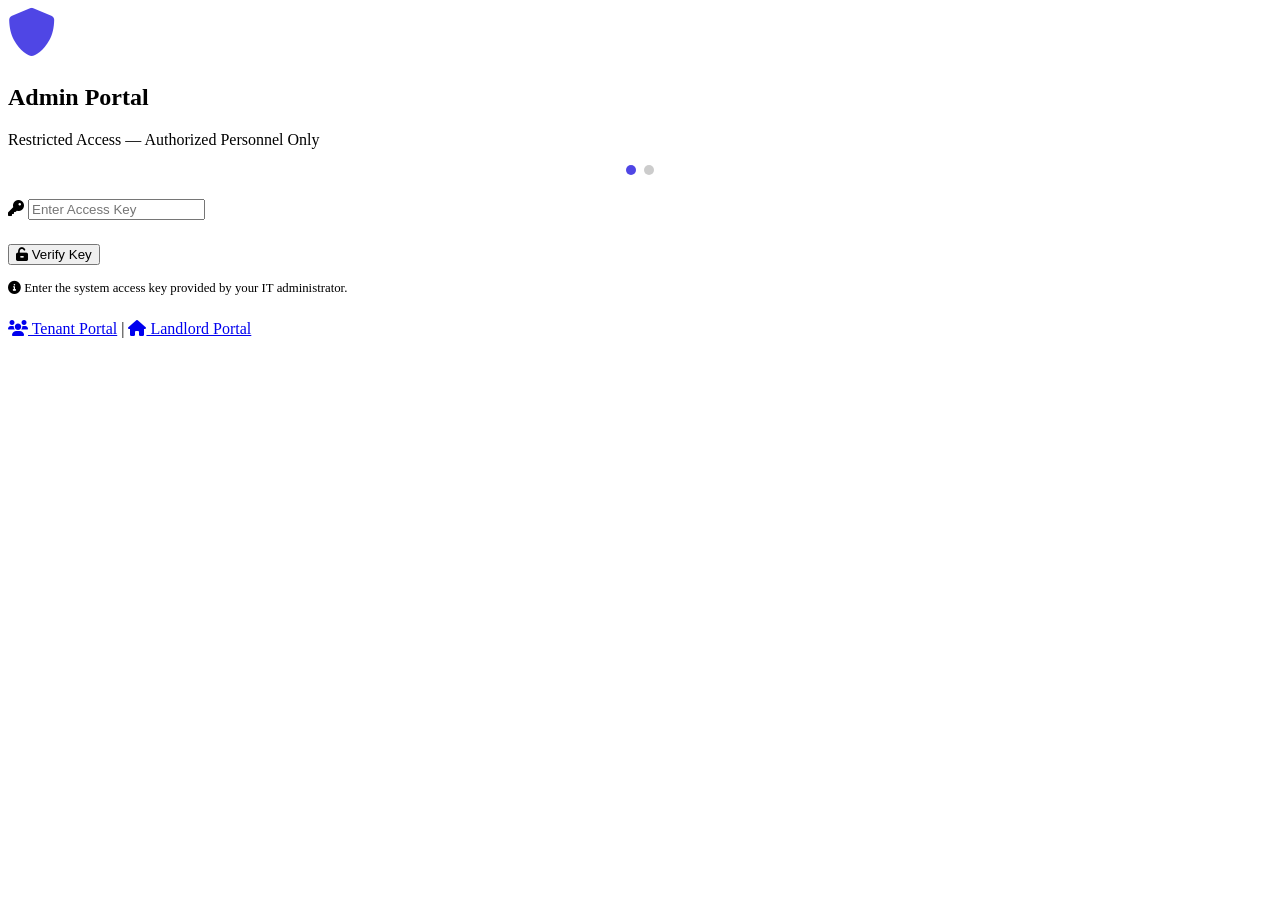
==== frontend/admin-login.html @ ce0cda9c "Account registra" ====
<!DOCTYPE html>
<html lang="en">

<head>
    <meta charset="UTF-8">
    <meta name="viewport" content="width=device-width, initial-scale=1.0">
    <title>RMS | Admin Login</title>
    <link rel="stylesheet" href="style.css">
    <link href="https://fonts.googleapis.com/css2?family=Outfit:wght@300;400;600;700&display=swap" rel="stylesheet">
    <link rel="stylesheet" href="https://cdnjs.cloudflare.com/ajax/libs/font-awesome/6.0.0/css/all.min.css">
    <style>
        .step-indicator {
            display: flex;
            justify-content: center;
            gap: 0.5rem;
            margin-bottom: 1.5rem;
        }
        .step-dot {
            width: 10px;
            height: 10px;
            border-radius: 50%;
            background: var(--border, #ccc);
            transition: background 0.3s;
        }
        .step-dot.active { background: var(--accent, #4f46e5); }
        .step-dot.done   { background: var(--success, #22c55e); }

        .step-panel { display: none; }
        .step-panel.active { display: block; }

        .access-icon {
            font-size: 3rem;
            color: var(--accent, #4f46e5);
            margin-bottom: 0.5rem;
        }
        .error-msg {
            color: var(--danger, #ef4444);
            font-size: 0.875rem;
            margin-top: 0.5rem;
            display: none;
        }
        .back-link {
            display: inline-block;
            margin-top: 1rem;
            font-size: 0.85rem;
            color: var(--text-muted, #888);
            cursor: pointer;
        }
        .back-link:hover { color: var(--accent, #4f46e5); }
    </style>
</head>

<body oncontextmenu="return false;">
    <div id="admin-login-page" class="auth-page">
        <div class="auth-container">
            <div class="auth-header">
                <i class="fas fa-shield-alt access-icon"></i>
                <h2>Admin Portal</h2>
                <p>Restricted Access — Authorized Personnel Only</p>
            </div>

            <!-- Step Indicator -->
            <div class="step-indicator">
                <div class="step-dot active" id="dot-1"></div>
                <div class="step-dot" id="dot-2"></div>
            </div>

            <!-- Step 1: Secret Access Key -->
            <div class="step-panel active" id="step-1">
                <div class="form-group" style="margin-bottom:0.5rem;">
                    <i class="fas fa-key"></i>
                    <input type="password" id="admin-access-key" placeholder="Enter Access Key" autocomplete="off">
                </div>
                <p class="error-msg" id="key-error">❌ Invalid access key. Please try again.</p>
                <button class="btn-primary btn-block" onclick="verifyAdminKey()" style="margin-top:1rem;">
                    <i class="fas fa-unlock-alt"></i> Verify Key
                </button>
                <p style="font-size:0.8rem;color:var(--text-muted);margin-top:1rem;">
                    <i class="fas fa-info-circle"></i> Enter the system access key provided by your IT administrator.
                </p>
            </div>

            <!-- Step 2: Password -->
            <div class="step-panel" id="step-2">
                <div class="form-group" style="margin-bottom:0.5rem;">
                    <i class="fas fa-lock"></i>
                    <input type="password" id="admin-password" placeholder="Enter Admin Password" autocomplete="current-password">
                </div>
                <p class="error-msg" id="pass-error">❌ Incorrect password. Please try again.</p>
                <button class="btn-primary btn-block" onclick="verifyAdminPassword()" style="margin-top:1rem;">
                    <i class="fas fa-sign-in-alt"></i> Sign In as Admin
                </button>
                <span class="back-link" onclick="goBackStep()">
                    <i class="fas fa-arrow-left"></i> Back
                </span>
            </div>

            <div class="auth-footer" style="margin-top:1.5rem;">
                <a href="index.html"><i class="fas fa-users"></i> Tenant Portal</a>
                <span>|</span>
                <a href="landlord-login.html"><i class="fas fa-home"></i> Landlord Portal</a>
            </div>
        </div>
    </div>

    <script>
        const ADMIN_ACCESS_KEY = '2026';
        const ADMIN_PASSWORD   = 'admin@2026';

        function verifyAdminKey() {
            const key = document.getElementById('admin-access-key').value.trim();
            const errEl = document.getElementById('key-error');

            if (key === ADMIN_ACCESS_KEY) {
                errEl.style.display = 'none';
                document.getElementById('step-1').classList.remove('active');
                document.getElementById('step-2').classList.add('active');
                document.getElementById('dot-1').classList.replace('active', 'done');
                document.getElementById('dot-2').classList.add('active');
                document.getElementById('admin-password').focus();
            } else {
                errEl.style.display = 'block';
                document.getElementById('admin-access-key').value = '';
                document.getElementById('admin-access-key').focus();
            }
        }

        function verifyAdminPassword() {
            const pass  = document.getElementById('admin-password').value;
            const errEl = document.getElementById('pass-error');
            const btn   = document.querySelector('#step-2 .btn-primary');

            if (pass === ADMIN_PASSWORD) {
                errEl.style.display = 'none';
                btn.disabled = true;
                btn.innerHTML = '<i class="fas fa-spinner fa-spin"></i> Logging in...';
                localStorage.setItem('rms-admin-token', 'admin-local-2026');
                localStorage.setItem('rms-admin-role', 'admin');
                setTimeout(() => { window.location.href = 'admin.html'; }, 600);
            } else {
                errEl.style.display = 'block';
                document.getElementById('admin-password').value = '';
                document.getElementById('admin-password').focus();
            }
        }

        function goBackStep() {
            document.getElementById('step-2').classList.remove('active');
            document.getElementById('step-1').classList.add('active');
            document.getElementById('dot-2').classList.remove('active');
            document.getElementById('dot-1').classList.replace('done', 'active');
            document.getElementById('pass-error').style.display = 'none';
            document.getElementById('admin-password').value = '';
            document.getElementById('admin-access-key').focus();
        }

        // Premium Particles
        function initAuthParticles() {
            const container = document.querySelector('.auth-particles');
            if (!container) return;
            container.innerHTML = '';
            for (let i = 0; i < 20; i++) {
                const p = document.createElement('div');
                p.className = 'particle';
                const size = Math.random() * 5 + 2;
                p.style.width = `${size}px`;
                p.style.height = `${size}px`;
                p.style.left = `${Math.random() * 100}%`;
                p.style.animationDuration = `${Math.random() * 10 + 10}s`;
                p.style.animationDelay = `${Math.random() * 5}s`;
                container.appendChild(p);
            }
        }

        document.addEventListener('DOMContentLoaded', () => {
            initAuthParticles();
            document.getElementById('admin-access-key').addEventListener('keydown', (e) => {
                if (e.key === 'Enter') verifyAdminKey();
            });
            document.getElementById('admin-password').addEventListener('keydown', (e) => {
                if (e.key === 'Enter') verifyAdminPassword();
            });
        });
    </script>
</body>

</html>
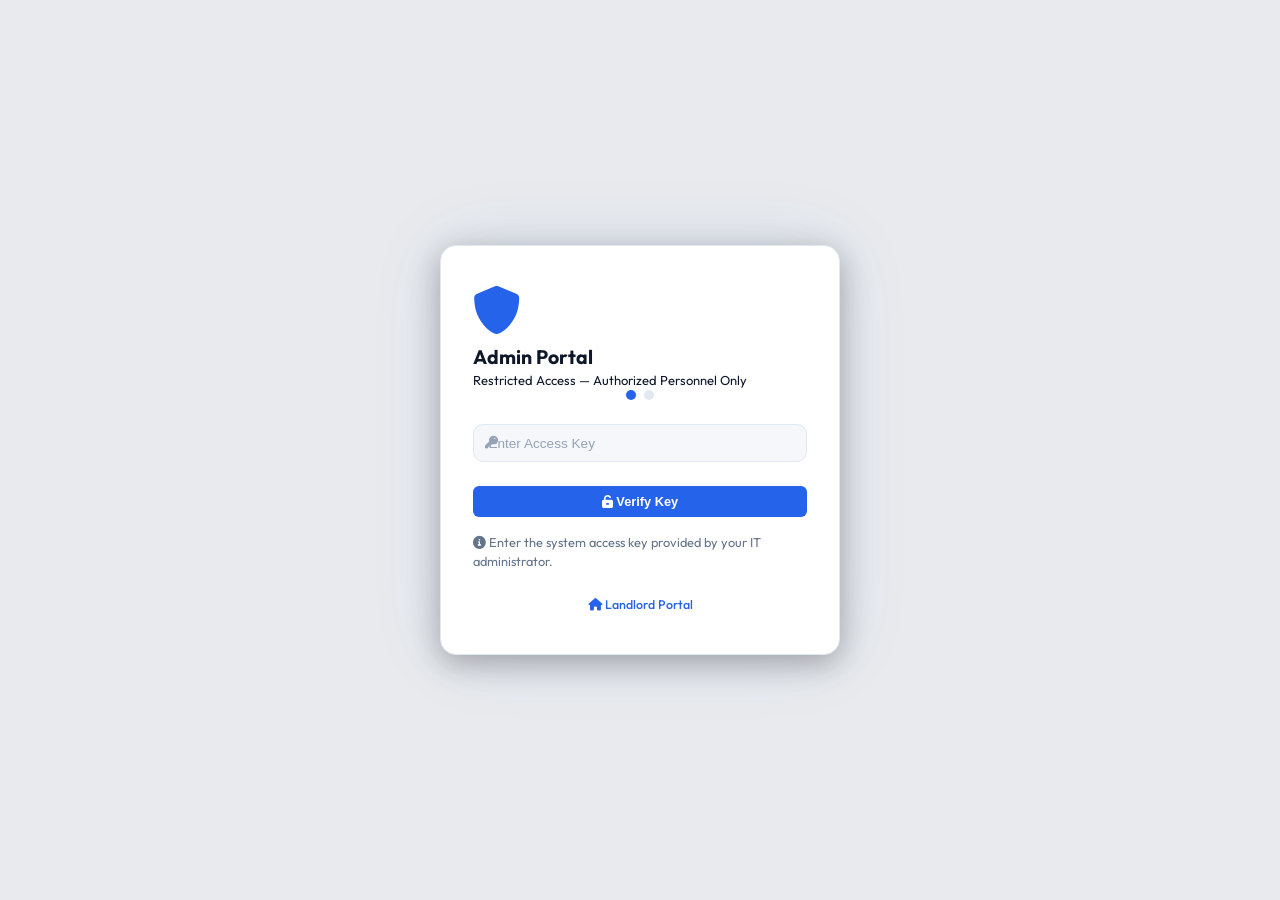
==== commit cc572ae4: "Restyled" ====
--- a/frontend/admin-login.html
+++ b/frontend/admin-login.html
@@ -96,8 +96,6 @@
             </div>
 
             <div class="auth-footer" style="margin-top:1.5rem;">
-                <a href="index.html"><i class="fas fa-users"></i> Tenant Portal</a>
-                <span>|</span>
                 <a href="landlord-login.html"><i class="fas fa-home"></i> Landlord Portal</a>
             </div>
         </div>
--- a/frontend/style.css
+++ b/frontend/style.css
@@ -0,0 +1,1126 @@
+/* =========================================================
+   RMS — Main Stylesheet
+   Design: Clean, professional, no glassmorphism.
+   Font: Inter (system-quality readability)
+   ========================================================= */
+
+/* --- Tokens -------------------------------------------- */
+:root {
+    --accent:       #2563eb;
+    --accent-dark:  #1d4ed8;
+    --success:      #16a34a;
+    --danger:       #dc2626;
+    --warning:      #d97706;
+
+    --bg-main:      #f5f7fa;
+    --bg-sidebar:   #ffffff;
+    --bg-card:      #ffffff;
+    --auth-bg:      #e8eaed;  /* Grey background for login */
+
+    --text-main:    #0f172a;
+    --text-muted:   #64748b;
+    --text-faint:   #94a3b8;
+
+    --border:       #e2e8f0;
+    --border-focus: #2563eb;
+
+    --radius-sm:    6px;
+    --radius-md:    10px;
+    --radius-lg:    14px;
+
+    --shadow-sm:    0 1px 3px rgba(0,0,0,.07);
+    --shadow-md:    0 4px 12px rgba(0,0,0,.08);
+
+    --transition:   all 0.18s ease;
+}
+
+[data-theme="dark"] {
+    --bg-main:      #0f172a;
+    --bg-sidebar:   #1e293b;
+    --bg-card:      #1e293b;
+    --text-main:    #f1f5f9;
+    --text-muted:   #94a3b8;
+    --text-faint:   #64748b;
+    --border:       #334155;
+}
+
+/* --- Reset ---------------------------------------------- */
+*, *::before, *::after {
+    margin: 0;
+    padding: 0;
+    box-sizing: border-box;
+}
+
+body {
+    font-family: 'Inter', 'Outfit', system-ui, sans-serif;
+    font-size: 13px;
+    line-height: 1.5;
+    background: var(--bg-main);
+    color: var(--text-main);
+    -webkit-font-smoothing: antialiased;
+    transition: background-color 0.2s, color 0.2s;
+}
+
+/* =========================================================
+   AUTH PAGES — Login & Register
+   Premium animated design with gradient bg, glassmorphism,
+   floating particles, and typewriter text.
+   ========================================================= */
+
+/* --- Simple, secure login background --- */
+.auth-page {
+    display: flex;
+    justify-content: center;
+    align-items: center;
+    min-height: 100vh;
+    height: 100vh;
+    width: 100vw;
+    position: fixed;
+    top: 0;
+    left: 0;
+    padding: 0;
+    margin: 0;
+    z-index: 9999;
+    background: var(--auth-bg);
+    overflow: hidden;
+}
+
+/* --- Glassmorphic card --- */
+.auth-container {
+    width: 90%;
+    max-width: 400px;
+    margin: auto;
+    background: var(--bg-card);
+    border: 1px solid var(--border);
+    border-radius: 16px;
+    padding: 2.5rem 2rem;
+    box-shadow:
+        0 8px 32px rgba(0, 0, 0, 0.3),
+        0 0 80px rgba(37, 99, 235, 0.08),
+        inset 0 1px 0 rgba(255, 255, 255, 0.1);
+    position: relative;
+    z-index: 1;
+}
+
+/* Status Messages */
+.status-message {
+    padding: 0.75rem;
+    border-radius: 12px;
+    font-size: 0.85rem;
+    margin: 1rem 0;
+    text-align: center;
+    background: rgba(239, 68, 68, 0.1);
+    color: #fca5a5;
+    border: 1px solid rgba(239, 68, 68, 0.2);
+}
+
+/* --- Brand block --- */
+.auth-brand {
+    text-align: center;
+    margin-bottom: 2rem;
+}
+
+.auth-logo {
+    width: 56px;
+    height: 56px;
+    background: linear-gradient(135deg, #2563eb, #7c3aed);
+    border-radius: 16px;
+    display: inline-flex;
+    align-items: center;
+    justify-content: center;
+    color: #fff;
+    font-size: 1.4rem;
+    margin-bottom: 1rem;
+    box-shadow: 0 2px 8px rgba(0, 0, 0, 0.1);
+}
+
+/* --- Simple brand text --- */
+.auth-brand h1 {
+    font-size: 1.5rem;
+    font-weight: 700;
+    color: var(--text-main);
+    letter-spacing: -0.02em;
+}
+
+.auth-brand p {
+    font-size: 0.82rem;
+    color: var(--text-muted);
+    margin-top: 0.3rem;
+}
+
+/* --- Word rotator - display all words in sequence --- */
+.auth-word-rotator {
+    display: inline-block;
+    min-width: 80px;
+    color: var(--accent);
+    font-weight: 600;
+}
+
+.auth-word-rotator .word {
+    display: none;
+}
+
+.auth-word-rotator .word.active {
+    display: inline;
+    animation: wordFade 3s ease-in-out;
+}
+
+@keyframes wordFade {
+    0%, 100% { opacity: 0; }
+    50% { opacity: 1; }
+}
+
+/* --- Form (dark-adapted) --- */
+.auth-form {
+    display: flex;
+    flex-direction: column;
+    gap: 1rem;
+}
+
+.auth-field {
+    display: flex;
+    flex-direction: column;
+    gap: 0.35rem;
+}
+
+.auth-field label {
+    font-size: 0.72rem;
+    font-weight: 600;
+    color: var(--text-muted);
+    text-transform: uppercase;
+    letter-spacing: 0.06em;
+    cursor: default;
+    display: block;
+}
+
+.auth-field input,
+.auth-container input[type="email"],
+.auth-container input[type="password"],
+.auth-container input[type="text"],
+.auth-container input[type="number"] {
+    width: 100%;
+    padding: 0.65rem 0.9rem;
+    border: 1px solid var(--border);
+    border-radius: 10px;
+    background: var(--bg-main);
+    color: var(--text-main);
+    font-size: 0.85rem;
+    outline: none;
+    transition: all 0.25s ease;
+}
+
+.auth-field input::placeholder,
+.auth-container input::placeholder {
+    color: var(--text-faint);
+}
+
+.auth-field input:focus,
+.auth-container input:focus {
+    border-color: var(--border-focus);
+    box-shadow: 0 0 0 3px rgba(37, 99, 235, 0.1);
+    background: var(--bg-card);
+}
+
+/* --- Submit button with shimmer --- */
+.auth-btn {
+    width: 100%;
+    padding: 0.7rem 1rem;
+    background: var(--accent);
+    color: #fff;
+    border: none;
+    border-radius: 10px;
+    font-size: 0.88rem;
+    font-weight: 600;
+    cursor: pointer;
+    transition: all 0.25s ease;
+    letter-spacing: 0.01em;
+}
+
+.auth-btn::after {
+    display: none;
+}
+
+.auth-btn:hover {
+    transform: translateY(-2px);
+    box-shadow: var(--shadow-md);
+}
+
+.auth-btn:active {
+    transform: translateY(0);
+    box-shadow: var(--shadow-sm);
+}
+
+/* --- Footer links --- */
+.auth-footer {
+    margin-top: 1.25rem;
+    text-align: center;
+    font-size: 0.78rem;
+    color: var(--text-muted);
+    display: flex;
+    justify-content: center;
+    align-items: center;
+    gap: 0.5rem;
+    flex-wrap: wrap;
+}
+
+.auth-footer a {
+    color: var(--accent);
+    text-decoration: none;
+    font-weight: 500;
+    transition: color 0.2s;
+}
+
+.auth-footer a:hover { color: #93c5fd; text-decoration: underline; }
+
+.auth-portals {
+    margin-top: 0.75rem;
+    text-align: center;
+    font-size: 0.72rem;
+    color: rgba(255, 255, 255, 0.25);
+    display: flex;
+    justify-content: center;
+    align-items: center;
+    gap: 0.5rem;
+}
+
+.auth-portals a {
+    color: rgba(255, 255, 255, 0.4);
+    text-decoration: none;
+    transition: color 0.2s;
+}
+
+.auth-portals a:hover { color: #60a5fa; }
+
+/* --- Success Panel --- */
+.success-panel {
+    display: none;
+    text-align: center;
+    animation: fadeUp 0.35s ease-out;
+}
+
+.success-icon {
+    width: 64px;
+    height: 64px;
+    background: rgba(22, 163, 74, 0.15);
+    color: #4ade80;
+    border-radius: 50%;
+    display: inline-flex;
+    align-items: center;
+    justify-content: center;
+    font-size: 1.6rem;
+    margin-bottom: 1rem;
+    box-shadow: 0 0 30px rgba(22, 163, 74, 0.2);
+}
+
+.success-panel h3 {
+    font-size: 1.15rem;
+    font-weight: 700;
+    margin-bottom: 0.5rem;
+    color: #fff;
+}
+
+.success-panel p {
+    font-size: 0.82rem;
+    color: rgba(255, 255, 255, 0.5);
+    margin-bottom: 1.5rem;
+    line-height: 1.6;
+}
+
+
+/* =========================================================
+   DASHBOARD LAYOUT
+   ========================================================= */
+
+.app-container {
+    display: flex;
+    min-height: 100vh;
+}
+
+/* Sidebar */
+.sidebar {
+    width: 220px;
+    flex-shrink: 0;
+    background: var(--bg-sidebar);
+    border-right: 1px solid var(--border);
+    padding: 1.5rem 0.75rem;
+    display: flex;
+    flex-direction: column;
+    position: sticky;
+    top: 0;
+    height: 100vh;
+    overflow-y: auto;
+}
+
+.logo {
+    display: flex;
+    align-items: center;
+    gap: 0.5rem;
+    font-size: 1rem;
+    font-weight: 700;
+    color: var(--text-main);
+    padding: 0 0.5rem;
+    margin-bottom: 1.75rem;
+}
+
+.logo i { color: var(--accent); font-size: 1.1rem; }
+
+nav {
+    flex-grow: 1;
+    display: flex;
+    flex-direction: column;
+    gap: 0.15rem;
+}
+
+nav a {
+    text-decoration: none;
+    color: var(--text-muted);
+    padding: 0.55rem 0.75rem;
+    border-radius: var(--radius-sm);
+    display: flex;
+    align-items: center;
+    gap: 0.6rem;
+    font-size: 0.82rem;
+    font-weight: 500;
+    transition: var(--transition);
+    cursor: pointer;
+}
+
+nav a i { width: 16px; text-align: center; font-size: 0.85rem; }
+
+nav a:hover { background: var(--bg-main); color: var(--text-main); }
+
+nav a.active {
+    background: #eff6ff;
+    color: var(--accent);
+    font-weight: 600;
+}
+
+[data-theme="dark"] nav a.active { background: #1e3a5f; }
+
+.logout-btn {
+    padding: 0.75rem 0 0;
+    border-top: 1px solid var(--border);
+    margin-top: 0.5rem;
+}
+
+/* Top Nav / Header */
+.main-content {
+    flex-grow: 1;
+    display: flex;
+    flex-direction: column;
+    min-width: 0;
+}
+
+.top-nav {
+    display: flex;
+    justify-content: space-between;
+    align-items: center;
+    padding: 0.75rem 1.5rem;
+    background: var(--bg-card);
+    border-bottom: 1px solid var(--border);
+    position: sticky;
+    top: 0;
+    z-index: 10;
+}
+
+.top-nav h3 {
+    font-size: 0.9rem;
+    font-weight: 600;
+    color: var(--text-main);
+}
+
+.content-body {
+    padding: 1.5rem;
+    flex-grow: 1;
+    overflow-y: auto;
+}
+
+/* View Management */
+.content-view { display: none !important; }
+.content-view.active { display: block !important; }
+
+/* Section headers */
+.welcome-section { margin-bottom: 1.25rem; }
+.welcome-section h2 { font-size: 1.1rem; font-weight: 700; margin-bottom: 0.2rem; }
+.welcome-section p { font-size: 0.8rem; color: var(--text-muted); }
+
+/* =========================================================
+   STATS / CARDS
+   ========================================================= */
+
+.stats-grid {
+    display: grid;
+    grid-template-columns: repeat(auto-fit, minmax(200px, 1fr));
+    gap: 1rem;
+    margin-bottom: 1.25rem;
+}
+
+.stat-card {
+    background: var(--bg-card);
+    padding: 1.1rem 1.25rem;
+    border-radius: var(--radius-md);
+    border: 1px solid var(--border);
+    display: flex;
+    align-items: center;
+    gap: 0.85rem;
+    transition: var(--transition);
+}
+
+.stat-card:hover {
+    box-shadow: var(--shadow-sm);
+    border-color: #cbd5e1;
+}
+
+.stat-icon {
+    width: 40px;
+    height: 40px;
+    background: #eff6ff;
+    border-radius: var(--radius-sm);
+    display: flex;
+    align-items: center;
+    justify-content: center;
+    color: var(--accent);
+    font-size: 1rem;
+    flex-shrink: 0;
+}
+
+.stat-info { flex: 1; min-width: 0; }
+
+.stat-label {
+    font-size: 0.72rem;
+    color: var(--text-muted);
+    font-weight: 500;
+    text-transform: uppercase;
+    letter-spacing: 0.04em;
+    display: block;
+    margin-bottom: 0.2rem;
+}
+
+.stat-info h3, .stat-info h4 {
+    font-size: 1.25rem;
+    font-weight: 700;
+    color: var(--text-main);
+    line-height: 1;
+}
+
+.card {
+    background: var(--bg-card);
+    border: 1px solid var(--border);
+    border-radius: var(--radius-md);
+    padding: 1.25rem;
+    margin-bottom: 1rem;
+}
+
+.settings-card {
+    background: var(--bg-card);
+    border: 1px solid var(--border);
+    border-radius: var(--radius-md);
+    padding: 1.25rem;
+    margin-bottom: 0.75rem;
+}
+
+/* =========================================================
+   TABLES
+   ========================================================= */
+
+.table-container { overflow-x: auto; }
+
+.data-table {
+    width: 100%;
+    border-collapse: collapse;
+    font-size: 0.8rem;
+}
+
+.data-table th,
+.data-table td {
+    padding: 0.6rem 0.85rem;
+    text-align: left;
+    border-bottom: 1px solid var(--border);
+}
+
+.data-table th {
+    font-size: 0.7rem;
+    font-weight: 600;
+    color: var(--text-muted);
+    text-transform: uppercase;
+    letter-spacing: 0.05em;
+    background: var(--bg-main);
+}
+
+.data-table tr:hover td { background: var(--bg-main); }
+
+/* =========================================================
+   BUTTONS
+   ========================================================= */
+
+.btn-primary {
+    background: var(--accent);
+    border: none;
+    color: #fff;
+    padding: 0.5rem 1rem;
+    border-radius: var(--radius-sm);
+    cursor: pointer;
+    font-size: 0.8rem;
+    font-weight: 600;
+    transition: var(--transition);
+}
+
+.btn-primary:hover { background: var(--accent-dark); }
+
+.btn-secondary {
+    background: var(--bg-main);
+    border: 1px solid var(--border);
+    color: var(--text-main);
+    padding: 0.5rem 1rem;
+    border-radius: var(--radius-sm);
+    cursor: pointer;
+    font-size: 0.8rem;
+    font-weight: 500;
+    transition: var(--transition);
+}
+
+.btn-secondary:hover { border-color: var(--accent); color: var(--accent); }
+
+.btn-danger {
+    background: var(--danger);
+    color: #fff;
+    border: none;
+    padding: 0.5rem 1rem;
+    border-radius: var(--radius-sm);
+    cursor: pointer;
+    font-size: 0.8rem;
+}
+
+.btn-danger:hover { background: #b91c1c; }
+
+.btn-text {
+    background: none;
+    border: none;
+    color: var(--text-muted);
+    cursor: pointer;
+    font-size: 0.8rem;
+    padding: 0.4rem 0.75rem;
+    transition: var(--transition);
+    width: 100%;
+    text-align: left;
+    border-radius: var(--radius-sm);
+}
+
+.btn-text:hover { color: var(--text-main); background: var(--bg-main); }
+
+.btn-block { width: 100%; }
+
+.icon-btn {
+    background: none;
+    border: none;
+    color: var(--text-muted);
+    cursor: pointer;
+    font-size: 1rem;
+    padding: 0.4rem;
+    border-radius: var(--radius-sm);
+    transition: var(--transition);
+}
+
+.icon-btn:hover { background: var(--bg-main); color: var(--text-main); }
+
+/* =========================================================
+   FORM ELEMENTS
+   ========================================================= */
+
+.form-group {
+    margin-bottom: 0.85rem;
+    position: relative;
+}
+
+.form-group label {
+    display: block;
+    margin-bottom: 0.35rem;
+    font-size: 0.78rem;
+    font-weight: 600;
+    color: var(--text-muted);
+    cursor: default;
+}
+
+.form-group input,
+.form-group select,
+.form-group textarea {
+    width: 100%;
+    padding: 0.55rem 0.75rem;
+    border: 1px solid var(--border);
+    border-radius: var(--radius-sm);
+    background: var(--bg-main);
+    color: var(--text-main);
+    font-size: 0.82rem;
+    outline: none;
+    transition: border-color 0.15s;
+}
+
+.form-group input:focus,
+.form-group select:focus,
+.form-group textarea:focus {
+    border-color: var(--accent);
+    box-shadow: 0 0 0 3px rgba(37,99,235,0.1);
+}
+
+.form-group i {
+    position: absolute;
+    left: 0.75rem;
+    top: 50%;
+    transform: translateY(-50%);
+    color: var(--text-faint);
+    font-size: 0.8rem;
+    pointer-events: none;
+}
+
+textarea {
+    width: 100%;
+    padding: 0.6rem 0.85rem;
+    border: 1px solid var(--border);
+    border-radius: var(--radius-sm);
+    background: var(--bg-main);
+    color: var(--text-main);
+    font-size: 0.82rem;
+    outline: none;
+    min-height: 90px;
+    font-family: inherit;
+    transition: border-color 0.15s;
+    resize: vertical;
+}
+
+textarea:focus { border-color: var(--accent); }
+
+input[type="checkbox"] {
+    width: 14px;
+    height: 14px;
+    cursor: pointer;
+    accent-color: var(--accent);
+}
+
+label { cursor: pointer; color: var(--text-main); display: flex; align-items: center; }
+
+/* =========================================================
+   STATUS BADGES
+   ========================================================= */
+
+.status-badge {
+    display: inline-block;
+    padding: 0.2rem 0.6rem;
+    border-radius: 20px;
+    font-size: 0.7rem;
+    font-weight: 600;
+    letter-spacing: 0.02em;
+}
+
+.status-paid   { background: #dcfce7; color: var(--success); }
+.status-pending { background: #fef3c7; color: var(--warning); }
+.status-overdue { background: #fee2e2; color: var(--danger); }
+
+/* =========================================================
+   NOTIFICATIONS
+   ========================================================= */
+
+.notifications-list { margin-top: 0.85rem; }
+
+.notification-item {
+    background: var(--bg-card);
+    border: 1px solid var(--border);
+    border-radius: var(--radius-sm);
+    padding: 0.75rem 1rem;
+    margin-bottom: 0.5rem;
+    display: flex;
+    justify-content: space-between;
+    align-items: flex-start;
+    cursor: pointer;
+    transition: var(--transition);
+}
+
+.notification-item:hover { background: var(--bg-main); }
+.notification-item.unread { border-left: 3px solid var(--accent); }
+
+.notification-content h4 { font-size: 0.82rem; margin-bottom: 0.15rem; }
+
+.notification-content p { color: var(--text-muted); font-size: 0.76rem; }
+
+.notification-time { font-size: 0.68rem; color: var(--text-faint); white-space: nowrap; }
+
+/* =========================================================
+   MODALS
+   ========================================================= */
+
+.modal {
+    position: fixed;
+    inset: 0;
+    background: rgba(0,0,0,0.4);
+    display: flex;
+    align-items: center;
+    justify-content: center;
+    z-index: 1000;
+    padding: 1rem;
+}
+
+.modal-content {
+    background: var(--bg-card);
+    padding: 1.5rem;
+    border-radius: var(--radius-md);
+    max-width: 480px;
+    width: 100%;
+    position: relative;
+    box-shadow: var(--shadow-md);
+}
+
+.modal-content h3 { font-size: 0.95rem; font-weight: 700; margin-bottom: 1rem; }
+
+.close {
+    position: absolute;
+    top: 0.85rem;
+    right: 1rem;
+    font-size: 1.25rem;
+    cursor: pointer;
+    color: var(--text-muted);
+    line-height: 1;
+}
+
+.close:hover { color: var(--danger); }
+
+/* =========================================================
+   PAYMENT
+   ========================================================= */
+
+.payment-actions {
+    background: var(--bg-card);
+    padding: 1.25rem;
+    border-radius: var(--radius-md);
+    border: 1px solid var(--border);
+}
+
+.payment-methods {
+    display: flex;
+    gap: 0.75rem;
+    margin: 0.75rem 0;
+    flex-wrap: wrap;
+}
+
+.method-btn {
+    flex: 1;
+    padding: 0.7rem;
+    background: var(--bg-main);
+    border: 1.5px solid var(--border);
+    border-radius: var(--radius-sm);
+    cursor: pointer;
+    font-size: 0.8rem;
+    font-weight: 500;
+    transition: var(--transition);
+}
+
+.method-btn:hover, .method-btn.selected {
+    border-color: var(--accent);
+    color: var(--accent);
+}
+
+.manual-mpesa {
+    display: flex;
+    gap: 0.75rem;
+    align-items: center;
+    flex-wrap: wrap;
+}
+
+.manual-mpesa input {
+    flex: 1;
+    min-width: 180px;
+    padding: 0.55rem 0.75rem;
+    border: 1px solid var(--border);
+    border-radius: var(--radius-sm);
+    background: var(--bg-main);
+    color: var(--text-main);
+    font-size: 0.82rem;
+    outline: none;
+}
+
+.manual-mpesa button {
+    padding: 0.55rem 1rem;
+    background: var(--accent);
+    color: #fff;
+    border: none;
+    border-radius: var(--radius-sm);
+    cursor: pointer;
+    font-size: 0.8rem;
+    font-weight: 600;
+    transition: var(--transition);
+}
+
+.manual-mpesa button:hover { background: var(--accent-dark); }
+
+/* =========================================================
+   PROFILE
+   ========================================================= */
+
+.profile-section { display: flex; gap: 1.5rem; flex-wrap: wrap; }
+
+.profile-avatar-container { position: relative; }
+
+.profile-avatar-container img {
+    width: 90px;
+    height: 90px;
+    border-radius: 50%;
+    object-fit: cover;
+    border: 2px solid var(--border);
+}
+
+.avatar-upload-btn {
+    position: absolute;
+    bottom: 0;
+    right: 0;
+    width: 26px;
+    height: 26px;
+    border-radius: 50%;
+    background: var(--accent);
+    border: none;
+    color: #fff;
+    cursor: pointer;
+    display: flex;
+    align-items: center;
+    justify-content: center;
+    font-size: 0.7rem;
+}
+
+.profile-info { flex: 1; }
+.profile-info p { margin-bottom: 0.35rem; font-size: 0.82rem; }
+
+/* =========================================================
+   MISC
+   ========================================================= */
+
+.badge {
+    background: var(--danger);
+    color: #fff;
+    border-radius: 20px;
+    padding: 0.1rem 0.45rem;
+    font-size: 0.65rem;
+    font-weight: 700;
+    margin-left: auto;
+}
+
+.header-actions { display: flex; gap: 0.5rem; align-items: center; }
+
+#profile-avatar { transition: transform 0.2s; }
+#profile-avatar:hover { transform: scale(1.05); }
+
+body.no-select { user-select: none; }
+
+/* =========================================================
+   RESPONSIVE
+   ========================================================= */
+
+@media (max-width: 768px) {
+    .app-container { flex-direction: column; }
+
+    .sidebar {
+        width: 100%;
+        height: auto;
+        position: static;
+        flex-direction: row;
+        flex-wrap: wrap;
+        padding: 0.75rem;
+    }
+
+    .sidebar nav { flex-direction: row; flex-wrap: wrap; }
+
+    .content-body { padding: 1rem; }
+
+    .stats-grid { grid-template-columns: 1fr 1fr; }
+
+    .profile-section { flex-direction: column; align-items: center; text-align: center; }
+
+    .payment-methods, .manual-mpesa { flex-direction: column; }
+
+    .modal-content { padding: 1rem; }
+}
+
+@media (max-width: 480px) {
+    .stats-grid { grid-template-columns: 1fr; }
+}
+
+/* =========================================================
+   UTILITIES MANAGEMENT
+   ========================================================= */
+
+.utility-forms-row {
+    display: grid;
+    grid-template-columns: 1fr 1fr;
+    gap: 1rem;
+    margin-bottom: 1.25rem;
+}
+
+.utility-form-card {
+    padding: 1.25rem;
+}
+
+.utility-form-header {
+    display: flex;
+    align-items: center;
+    gap: 0.5rem;
+    margin-bottom: 1rem;
+    padding-bottom: 0.75rem;
+    border-bottom: 1px solid var(--border);
+}
+
+.utility-form-header i {
+    font-size: 1.1rem;
+}
+
+.utility-form-header h3 {
+    margin: 0;
+    font-size: 0.95rem;
+    font-weight: 600;
+}
+
+.form-row {
+    display: grid;
+    grid-template-columns: 1fr 1fr;
+    gap: 0.75rem;
+}
+
+.utility-type-badge {
+    display: inline-flex;
+    align-items: center;
+    gap: 0.3rem;
+    padding: 0.2rem 0.55rem;
+    border-radius: 20px;
+    font-size: 0.7rem;
+    font-weight: 600;
+    letter-spacing: 0.02em;
+}
+
+.utility-type-badge.water {
+    background: #e0f2fe;
+    color: #0284c7;
+}
+
+.utility-type-badge.wifi {
+    background: #f0fdf4;
+    color: #16a34a;
+}
+
+/* =========================================================
+   INVOICE / STATEMENT
+   ========================================================= */
+
+.invoice-document {
+    padding: 0.5rem;
+}
+
+.invoice-header {
+    display: flex;
+    justify-content: space-between;
+    align-items: flex-start;
+    border-bottom: 2px solid var(--border);
+    padding-bottom: 1rem;
+    margin-bottom: 1.25rem;
+}
+
+.invoice-tenant-info {
+    display: flex;
+    justify-content: space-between;
+    background: var(--bg-main);
+    padding: 1rem;
+    border-radius: var(--radius-md);
+    margin-bottom: 1.25rem;
+}
+
+.invoice-table {
+    width: 100%;
+    border-collapse: collapse;
+}
+
+.invoice-table th,
+.invoice-table td {
+    padding: 0.65rem 0.85rem;
+    text-align: left;
+    border-bottom: 1px solid var(--border);
+    font-size: 0.82rem;
+}
+
+.invoice-table th {
+    background: var(--bg-main);
+    font-weight: 600;
+    text-transform: uppercase;
+    font-size: 0.7rem;
+    letter-spacing: 0.04em;
+    color: var(--text-muted);
+}
+
+.invoice-total-row td {
+    border-top: 2px solid var(--text-main);
+    padding-top: 0.85rem;
+    font-weight: 700;
+}
+
+/* =========================================================
+   TOAST NOTIFICATIONS
+   ========================================================= */
+
+.rms-toast {
+    position: fixed;
+    bottom: 1.5rem;
+    right: 1.5rem;
+    display: flex;
+    align-items: center;
+    gap: 0.6rem;
+    padding: 0.75rem 1.25rem;
+    border-radius: var(--radius-md);
+    font-size: 0.82rem;
+    font-weight: 500;
+    box-shadow: 0 8px 24px rgba(0,0,0,0.15);
+    z-index: 9999;
+    transform: translateY(100px);
+    opacity: 0;
+    transition: all 0.3s ease;
+    max-width: 380px;
+}
+
+.rms-toast.show {
+    transform: translateY(0);
+    opacity: 1;
+}
+
+.rms-toast-success {
+    background: #dcfce7;
+    color: #166534;
+    border: 1px solid #bbf7d0;
+}
+
+.rms-toast-error {
+    background: #fee2e2;
+    color: #991b1b;
+    border: 1px solid #fecaca;
+}
+
+.rms-toast-info {
+    background: #e0f2fe;
+    color: #075985;
+    border: 1px solid #bae6fd;
+}
+
+/* =========================================================
+   RESPONSIVE — UTILITY ADDITIONS
+   ========================================================= */
+
+@media (max-width: 768px) {
+    .utility-forms-row {
+        grid-template-columns: 1fr;
+    }
+    
+    .form-row {
+        grid-template-columns: 1fr;
+    }
+    
+    .invoice-header,
+    .invoice-tenant-info {
+        flex-direction: column;
+        gap: 0.75rem;
+    }
+    
+    .invoice-tenant-info > div:last-child {
+        text-align: left;
+    }
+}
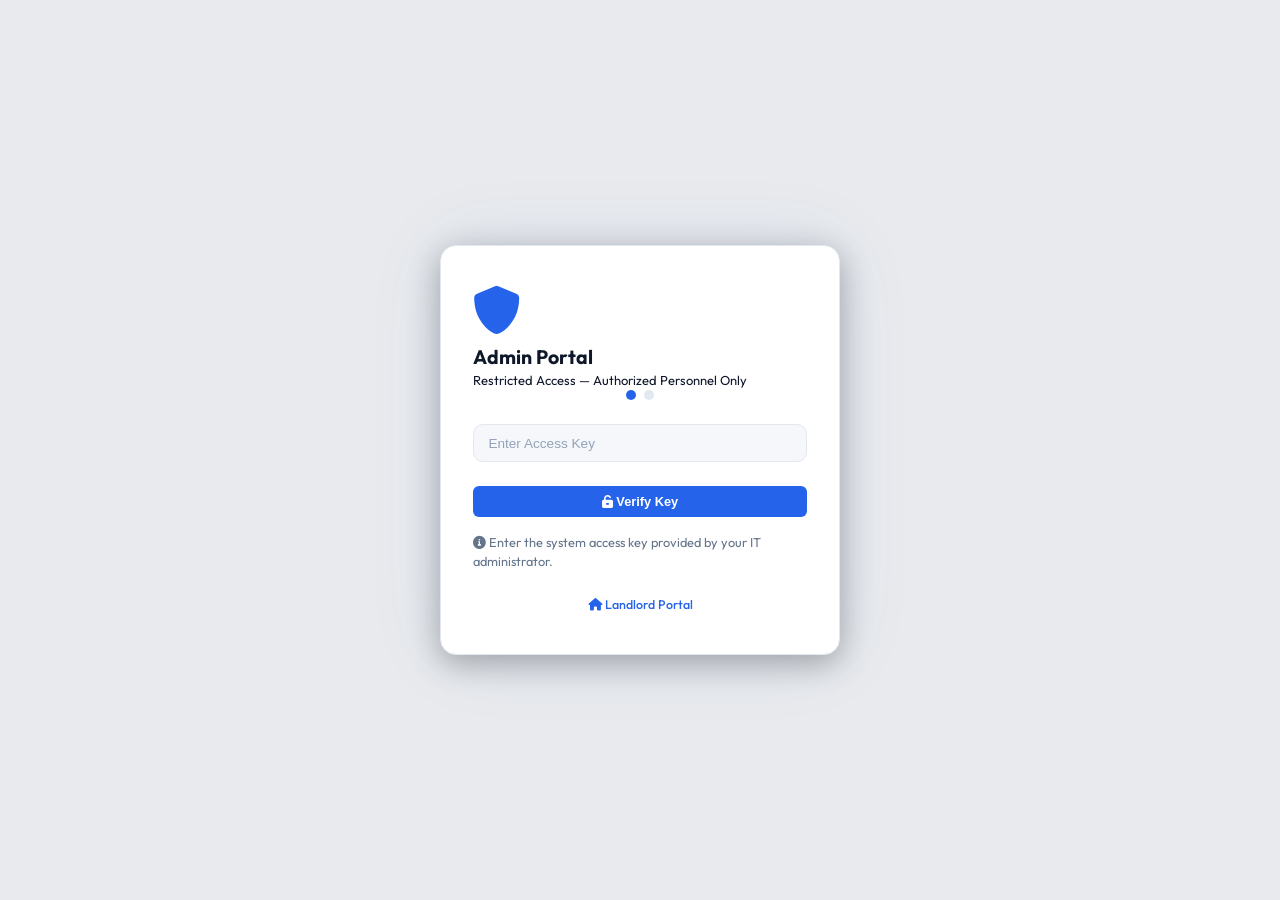
==== commit db6b9724: "Messaging body" ====
--- a/frontend/admin-login.html
+++ b/frontend/admin-login.html
@@ -68,7 +68,6 @@
             <!-- Step 1: Secret Access Key -->
             <div class="step-panel active" id="step-1">
                 <div class="form-group" style="margin-bottom:0.5rem;">
-                    <i class="fas fa-key"></i>
                     <input type="password" id="admin-access-key" placeholder="Enter Access Key" autocomplete="off">
                 </div>
                 <p class="error-msg" id="key-error">❌ Invalid access key. Please try again.</p>
@@ -83,7 +82,6 @@
             <!-- Step 2: Password -->
             <div class="step-panel" id="step-2">
                 <div class="form-group" style="margin-bottom:0.5rem;">
-                    <i class="fas fa-lock"></i>
                     <input type="password" id="admin-password" placeholder="Enter Admin Password" autocomplete="current-password">
                 </div>
                 <p class="error-msg" id="pass-error">❌ Incorrect password. Please try again.</p>
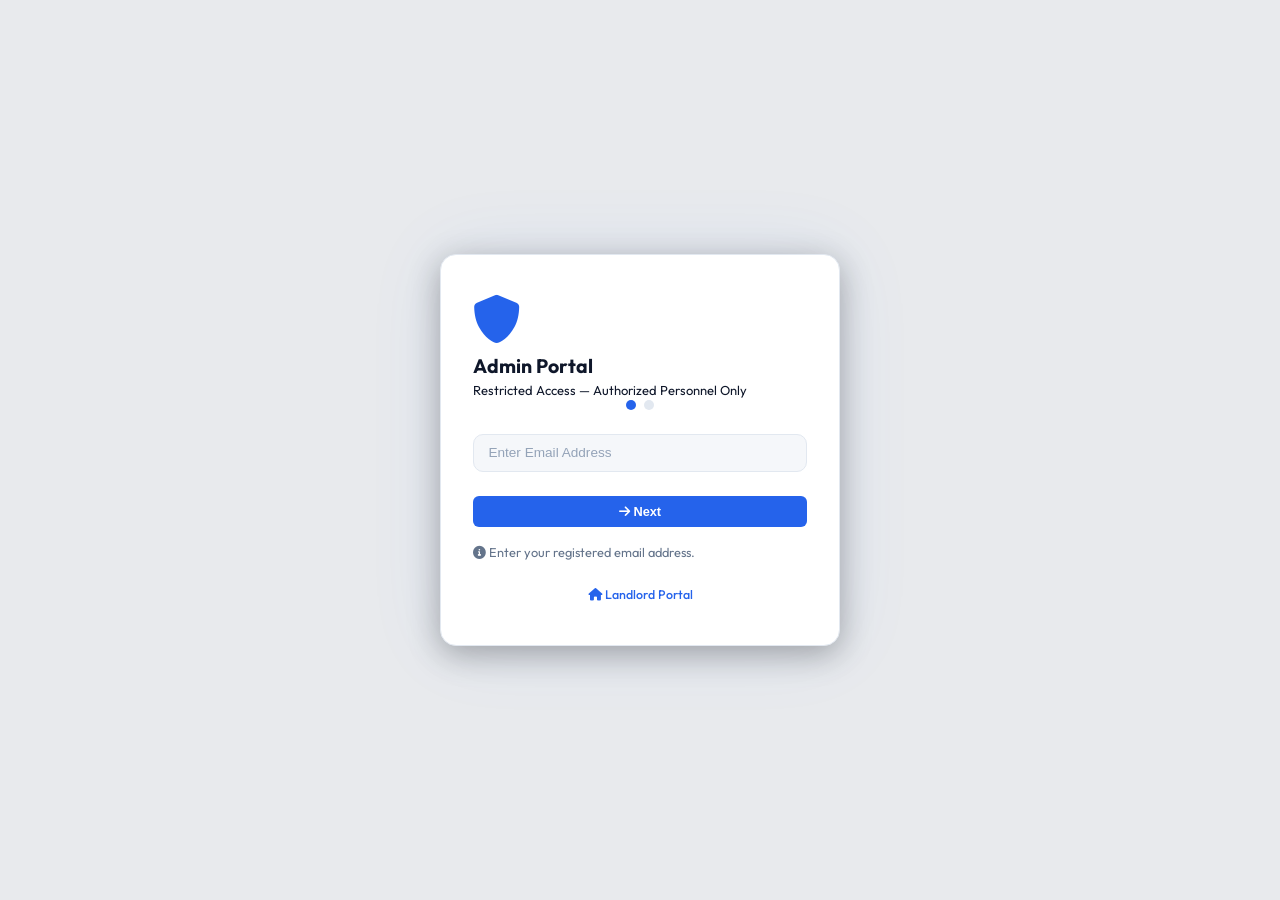
==== commit b3a318ca: "Refactored" ====
--- a/frontend/admin-login.html
+++ b/frontend/admin-login.html
@@ -65,26 +65,26 @@
                 <div class="step-dot" id="dot-2"></div>
             </div>
 
-            <!-- Step 1: Secret Access Key -->
+            <!-- Step 1: Email -->
             <div class="step-panel active" id="step-1">
                 <div class="form-group" style="margin-bottom:0.5rem;">
-                    <input type="password" id="admin-access-key" placeholder="Enter Access Key" autocomplete="off">
+                    <input type="email" id="admin-email" placeholder="Enter Email Address" autocomplete="email">
                 </div>
-                <p class="error-msg" id="key-error">❌ Invalid access key. Please try again.</p>
-                <button class="btn-primary btn-block" onclick="verifyAdminKey()" style="margin-top:1rem;">
-                    <i class="fas fa-unlock-alt"></i> Verify Key
+                <p class="error-msg" id="email-error"> Invalid email format. Please try again.</p>
+                <button class="btn-primary btn-block" onclick="verifyAdminEmail()" style="margin-top:1rem;">
+                    <i class="fas fa-arrow-right"></i> Next
                 </button>
                 <p style="font-size:0.8rem;color:var(--text-muted);margin-top:1rem;">
-                    <i class="fas fa-info-circle"></i> Enter the system access key provided by your IT administrator.
+                    <i class="fas fa-info-circle"></i> Enter your registered email address.
                 </p>
             </div>
 
             <!-- Step 2: Password -->
             <div class="step-panel" id="step-2">
                 <div class="form-group" style="margin-bottom:0.5rem;">
-                    <input type="password" id="admin-password" placeholder="Enter Admin Password" autocomplete="current-password">
+                    <input type="password" id="admin-password" placeholder="Enter Password" autocomplete="current-password">
                 </div>
-                <p class="error-msg" id="pass-error">❌ Incorrect password. Please try again.</p>
+                <p class="error-msg" id="pass-error"> Incorrect password. Please try again.</p>
                 <button class="btn-primary btn-block" onclick="verifyAdminPassword()" style="margin-top:1rem;">
                     <i class="fas fa-sign-in-alt"></i> Sign In as Admin
                 </button>
@@ -100,43 +100,83 @@
     </div>
 
     <script>
-        const ADMIN_ACCESS_KEY = '2026';
-        const ADMIN_PASSWORD   = 'admin@2026';
-
-        function verifyAdminKey() {
-            const key = document.getElementById('admin-access-key').value.trim();
-            const errEl = document.getElementById('key-error');
-
-            if (key === ADMIN_ACCESS_KEY) {
-                errEl.style.display = 'none';
-                document.getElementById('step-1').classList.remove('active');
-                document.getElementById('step-2').classList.add('active');
-                document.getElementById('dot-1').classList.replace('active', 'done');
-                document.getElementById('dot-2').classList.add('active');
-                document.getElementById('admin-password').focus();
-            } else {
+        // Get API base URL - should be the backend server
+        const API_BASE_URL = window.location.hostname === 'localhost' || window.location.hostname === '127.0.0.1'
+            ? 'http://localhost:8002'  // Admin portal on port 8002
+            : window.location.origin;  // Same origin in production
+
+        let adminEmail = '';
+
+        async function verifyAdminEmail() {
+            const email = document.getElementById('admin-email').value.trim();
+            const errEl = document.getElementById('email-error');
+
+            // Basic email validation
+            if (!email.includes('@') || !email.includes('.')) {
                 errEl.style.display = 'block';
-                document.getElementById('admin-access-key').value = '';
-                document.getElementById('admin-access-key').focus();
+                return;
             }
-        }
-
-        function verifyAdminPassword() {
-            const pass  = document.getElementById('admin-password').value;
+
+            errEl.style.display = 'none';
+            adminEmail = email;
+            
+            // Move to password step
+            document.getElementById('step-1').classList.remove('active');
+            document.getElementById('step-2').classList.add('active');
+            document.getElementById('dot-1').classList.replace('active', 'done');
+            document.getElementById('dot-2').classList.add('active');
+            document.getElementById('admin-password').focus();
+        }
+
+        async function verifyAdminPassword() {
+            const password = document.getElementById('admin-password').value;
             const errEl = document.getElementById('pass-error');
-            const btn   = document.querySelector('#step-2 .btn-primary');
-
-            if (pass === ADMIN_PASSWORD) {
-                errEl.style.display = 'none';
+            const btn = document.querySelector('#step-2 .btn-primary');
+
+            if (!password) {
+                errEl.textContent = ' Password is required.';
+                errEl.style.display = 'block';
+                return;
+            }
+
+            try {
                 btn.disabled = true;
                 btn.innerHTML = '<i class="fas fa-spinner fa-spin"></i> Logging in...';
-                localStorage.setItem('rms-admin-token', 'admin-local-2026');
-                localStorage.setItem('rms-admin-role', 'admin');
-                setTimeout(() => { window.location.href = 'admin.html'; }, 600);
-            } else {
+
+                // Call backend login endpoint
+                const response = await fetch(`${API_BASE_URL}/api/v1/auth/login`, {
+                    method: 'POST',
+                    headers: {
+                        'Content-Type': 'application/x-www-form-urlencoded',
+                    },
+                    body: `username=${encodeURIComponent(adminEmail)}&password=${encodeURIComponent(password)}`
+                });
+
+                const data = await response.json();
+
+                if (response.ok && data.access_token) {
+                    errEl.style.display = 'none';
+                    // Store token in localStorage
+                    localStorage.setItem('rms-admin-token', data.access_token);
+                    localStorage.setItem('rms-admin-role', 'admin');
+                    localStorage.setItem('rms-admin-email', adminEmail);
+                    
+                    // Redirect to admin portal
+                    setTimeout(() => { window.location.href = 'admin.html'; }, 600);
+                } else {
+                    errEl.textContent = ` ${data.detail || 'Incorrect email or password. Please try again.'}`;
+                    errEl.style.display = 'block';
+                    btn.disabled = false;
+                    btn.innerHTML = '<i class="fas fa-sign-in-alt"></i> Sign In as Admin';
+                    document.getElementById('admin-password').value = '';
+                    document.getElementById('admin-password').focus();
+                }
+            } catch (err) {
+                console.error('Login error:', err);
+                errEl.textContent = ` Error connecting to server. Please ensure the backend is running on ${API_BASE_URL}`;
                 errEl.style.display = 'block';
-                document.getElementById('admin-password').value = '';
-                document.getElementById('admin-password').focus();
+                btn.disabled = false;
+                btn.innerHTML = '<i class="fas fa-sign-in-alt"></i> Sign In as Admin';
             }
         }
 
@@ -147,31 +187,12 @@
             document.getElementById('dot-1').classList.replace('done', 'active');
             document.getElementById('pass-error').style.display = 'none';
             document.getElementById('admin-password').value = '';
-            document.getElementById('admin-access-key').focus();
-        }
-
-        // Premium Particles
-        function initAuthParticles() {
-            const container = document.querySelector('.auth-particles');
-            if (!container) return;
-            container.innerHTML = '';
-            for (let i = 0; i < 20; i++) {
-                const p = document.createElement('div');
-                p.className = 'particle';
-                const size = Math.random() * 5 + 2;
-                p.style.width = `${size}px`;
-                p.style.height = `${size}px`;
-                p.style.left = `${Math.random() * 100}%`;
-                p.style.animationDuration = `${Math.random() * 10 + 10}s`;
-                p.style.animationDelay = `${Math.random() * 5}s`;
-                container.appendChild(p);
-            }
+            document.getElementById('admin-email').focus();
         }
 
         document.addEventListener('DOMContentLoaded', () => {
-            initAuthParticles();
-            document.getElementById('admin-access-key').addEventListener('keydown', (e) => {
-                if (e.key === 'Enter') verifyAdminKey();
+            document.getElementById('admin-email').addEventListener('keydown', (e) => {
+                if (e.key === 'Enter') verifyAdminEmail();
             });
             document.getElementById('admin-password').addEventListener('keydown', (e) => {
                 if (e.key === 'Enter') verifyAdminPassword();
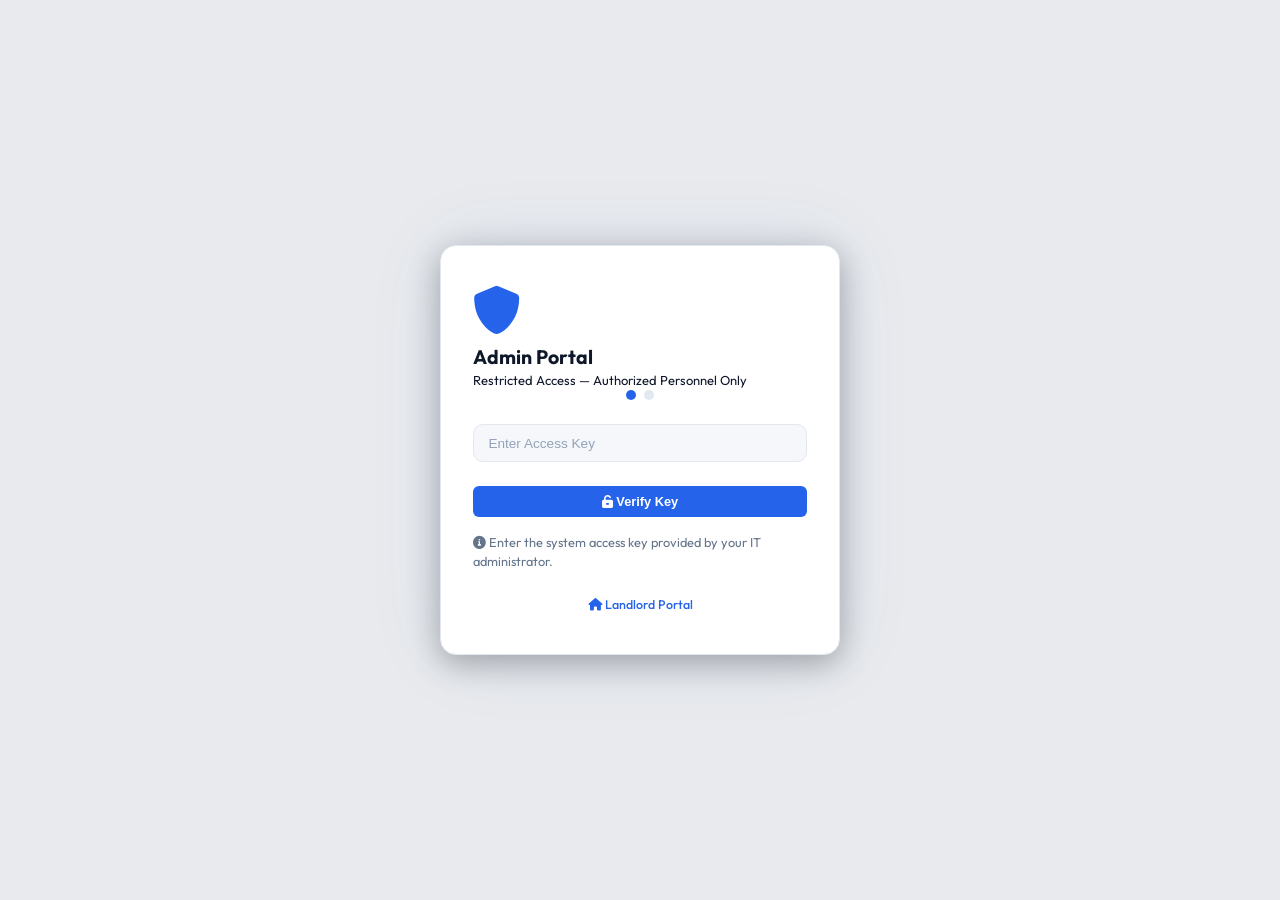
==== commit fb67eefd: "first commit" ====
--- a/frontend/admin-login.html
+++ b/frontend/admin-login.html
@@ -65,24 +65,24 @@
                 <div class="step-dot" id="dot-2"></div>
             </div>
 
-            <!-- Step 1: Email -->
+            <!-- Step 1: Secret Access Key -->
             <div class="step-panel active" id="step-1">
                 <div class="form-group" style="margin-bottom:0.5rem;">
-                    <input type="email" id="admin-email" placeholder="Enter Email Address" autocomplete="email">
+                    <input type="password" id="admin-access-key" placeholder="Enter Access Key" autocomplete="off">
                 </div>
-                <p class="error-msg" id="email-error"> Invalid email format. Please try again.</p>
-                <button class="btn-primary btn-block" onclick="verifyAdminEmail()" style="margin-top:1rem;">
-                    <i class="fas fa-arrow-right"></i> Next
+                <p class="error-msg" id="key-error"> Invalid access key. Please try again.</p>
+                <button class="btn-primary btn-block" onclick="verifyAdminKey()" style="margin-top:1rem;">
+                    <i class="fas fa-unlock-alt"></i> Verify Key
                 </button>
                 <p style="font-size:0.8rem;color:var(--text-muted);margin-top:1rem;">
-                    <i class="fas fa-info-circle"></i> Enter your registered email address.
+                    <i class="fas fa-info-circle"></i> Enter the system access key provided by your IT administrator.
                 </p>
             </div>
 
             <!-- Step 2: Password -->
             <div class="step-panel" id="step-2">
                 <div class="form-group" style="margin-bottom:0.5rem;">
-                    <input type="password" id="admin-password" placeholder="Enter Password" autocomplete="current-password">
+                    <input type="password" id="admin-password" placeholder="Enter Admin Password" autocomplete="current-password">
                 </div>
                 <p class="error-msg" id="pass-error"> Incorrect password. Please try again.</p>
                 <button class="btn-primary btn-block" onclick="verifyAdminPassword()" style="margin-top:1rem;">
@@ -100,25 +100,33 @@
     </div>
 
     <script>
-        // Get API base URL - should be the backend server
-        const API_BASE_URL = window.location.hostname === 'localhost' || window.location.hostname === '127.0.0.1'
-            ? 'http://localhost:8002'  // Admin portal on port 8002
-            : window.location.origin;  // Same origin in production
-
-        let adminEmail = '';
-
-        async function verifyAdminEmail() {
-            const email = document.getElementById('admin-email').value.trim();
-            const errEl = document.getElementById('email-error');
-
-            // Basic email validation
-            if (!email.includes('@') || !email.includes('.')) {
+        // API Base URL configuration
+        const API_BASE_URL = (() => {
+            const hostname = window.location.hostname;
+            const isLocalhost = hostname === 'localhost' || hostname === '127.0.0.1';
+            
+            if (isLocalhost) {
+                // In local development, use port 8002 for admin backend
+                return `http://${hostname}:8002`;
+            } else {
+                // In production, use same origin
+                return window.location.origin;
+            }
+        })();
+
+        function verifyAdminKey() {
+            const key = document.getElementById('admin-access-key').value.trim();
+            const errEl = document.getElementById('key-error');
+
+            if (!key) {
+                errEl.textContent = ' Access key is required.';
                 errEl.style.display = 'block';
                 return;
             }
 
             errEl.style.display = 'none';
-            adminEmail = email;
+            // Store key temporarily in session
+            sessionStorage.setItem('temp-access-key', key);
             
             // Move to password step
             document.getElementById('step-1').classList.remove('active');
@@ -130,6 +138,7 @@
 
         async function verifyAdminPassword() {
             const password = document.getElementById('admin-password').value;
+            const accessKey = sessionStorage.getItem('temp-access-key');
             const errEl = document.getElementById('pass-error');
             const btn = document.querySelector('#step-2 .btn-primary');
 
@@ -143,28 +152,32 @@
                 btn.disabled = true;
                 btn.innerHTML = '<i class="fas fa-spinner fa-spin"></i> Logging in...';
 
-                // Call backend login endpoint
-                const response = await fetch(`${API_BASE_URL}/api/v1/auth/login`, {
+                // Call secure backend login endpoint
+                const response = await fetch(`${API_BASE_URL}/api/v1/auth/portal-login`, {
                     method: 'POST',
                     headers: {
-                        'Content-Type': 'application/x-www-form-urlencoded',
+                        'Content-Type': 'application/json',
                     },
-                    body: `username=${encodeURIComponent(adminEmail)}&password=${encodeURIComponent(password)}`
+                    body: JSON.stringify({
+                        access_key: accessKey,
+                        password: password,
+                        portal: 'admin'
+                    })
                 });
 
                 const data = await response.json();
 
                 if (response.ok && data.access_token) {
                     errEl.style.display = 'none';
-                    // Store token in localStorage
+                    // Store token securely
                     localStorage.setItem('rms-admin-token', data.access_token);
                     localStorage.setItem('rms-admin-role', 'admin');
-                    localStorage.setItem('rms-admin-email', adminEmail);
+                    sessionStorage.removeItem('temp-access-key');
                     
                     // Redirect to admin portal
                     setTimeout(() => { window.location.href = 'admin.html'; }, 600);
                 } else {
-                    errEl.textContent = ` ${data.detail || 'Incorrect email or password. Please try again.'}`;
+                    errEl.textContent = ` ${data.detail || 'Invalid access key or password.'}`;
                     errEl.style.display = 'block';
                     btn.disabled = false;
                     btn.innerHTML = '<i class="fas fa-sign-in-alt"></i> Sign In as Admin';
@@ -173,7 +186,7 @@
                 }
             } catch (err) {
                 console.error('Login error:', err);
-                errEl.textContent = ` Error connecting to server. Please ensure the backend is running on ${API_BASE_URL}`;
+                errEl.textContent = ` Error connecting to server. Ensure backend is running on ${API_BASE_URL}`;
                 errEl.style.display = 'block';
                 btn.disabled = false;
                 btn.innerHTML = '<i class="fas fa-sign-in-alt"></i> Sign In as Admin';
@@ -187,12 +200,31 @@
             document.getElementById('dot-1').classList.replace('done', 'active');
             document.getElementById('pass-error').style.display = 'none';
             document.getElementById('admin-password').value = '';
-            document.getElementById('admin-email').focus();
+            document.getElementById('admin-access-key').focus();
+        }
+
+        // Premium Particles
+        function initAuthParticles() {
+            const container = document.querySelector('.auth-particles');
+            if (!container) return;
+            container.innerHTML = '';
+            for (let i = 0; i < 20; i++) {
+                const p = document.createElement('div');
+                p.className = 'particle';
+                const size = Math.random() * 5 + 2;
+                p.style.width = `${size}px`;
+                p.style.height = `${size}px`;
+                p.style.left = `${Math.random() * 100}%`;
+                p.style.animationDuration = `${Math.random() * 10 + 10}s`;
+                p.style.animationDelay = `${Math.random() * 5}s`;
+                container.appendChild(p);
+            }
         }
 
         document.addEventListener('DOMContentLoaded', () => {
-            document.getElementById('admin-email').addEventListener('keydown', (e) => {
-                if (e.key === 'Enter') verifyAdminEmail();
+            initAuthParticles();
+            document.getElementById('admin-access-key').addEventListener('keydown', (e) => {
+                if (e.key === 'Enter') verifyAdminKey();
             });
             document.getElementById('admin-password').addEventListener('keydown', (e) => {
                 if (e.key === 'Enter') verifyAdminPassword();
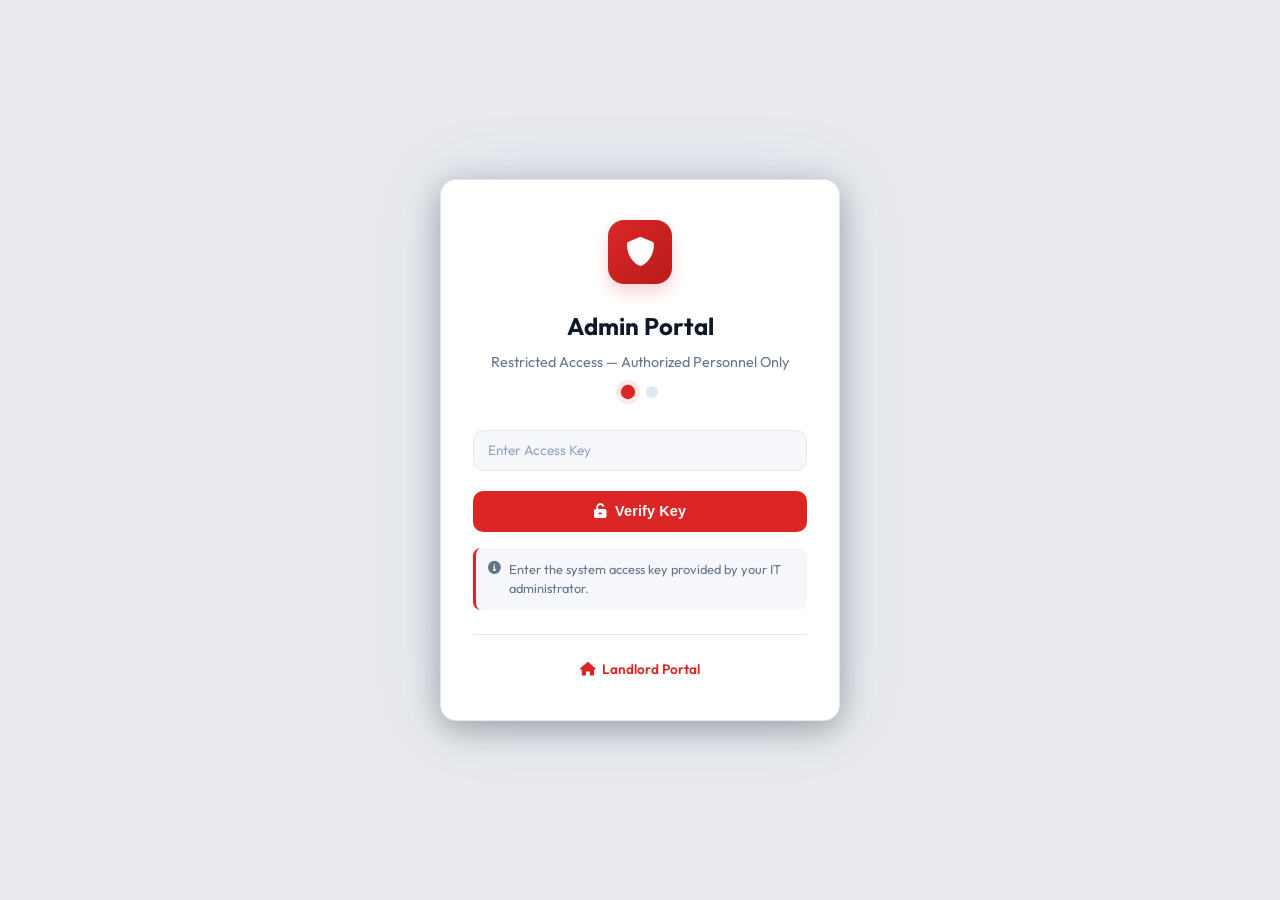
==== commit e246faa4: "Restyle the admin and landlord login pages" ====
--- a/frontend/admin-login.html
+++ b/frontend/admin-login.html
@@ -12,52 +12,196 @@
         .step-indicator {
             display: flex;
             justify-content: center;
-            gap: 0.5rem;
-            margin-bottom: 1.5rem;
+            gap: 0.75rem;
+            margin-bottom: 2rem;
         }
         .step-dot {
-            width: 10px;
-            height: 10px;
+            width: 12px;
+            height: 12px;
             border-radius: 50%;
-            background: var(--border, #ccc);
-            transition: background 0.3s;
-        }
-        .step-dot.active { background: var(--accent, #4f46e5); }
-        .step-dot.done   { background: var(--success, #22c55e); }
-
-        .step-panel { display: none; }
+            background: var(--border, #e2e8f0);
+            transition: all 0.3s ease;
+            cursor: default;
+        }
+        .step-dot.active {
+            background: var(--danger, #dc2626);
+            box-shadow: 0 0 0 4px rgba(220, 38, 38, 0.1);
+            transform: scale(1.2);
+        }
+        .step-dot.done {
+            background: var(--success, #16a34a);
+        }
+
+        .step-panel { display: none; animation: fadeIn 0.3s ease; }
         .step-panel.active { display: block; }
-
-        .access-icon {
-            font-size: 3rem;
-            color: var(--accent, #4f46e5);
+        
+        @keyframes fadeIn {
+            from { opacity: 0; transform: translateY(10px); }
+            to { opacity: 1; transform: translateY(0); }
+        }
+
+        .portal-icon {
+            width: 64px;
+            height: 64px;
+            background: linear-gradient(135deg, #dc2626 0%, #b91c1c 100%);
+            border-radius: 16px;
+            display: flex;
+            align-items: center;
+            justify-content: center;
+            font-size: 1.8rem;
+            color: #fff;
+            margin: 0 auto 1.5rem;
+            box-shadow: 0 8px 16px rgba(220, 38, 38, 0.2);
+        }
+
+        .portal-title {
+            font-size: 1.5rem;
+            font-weight: 700;
+            color: var(--text-main, #0f172a);
             margin-bottom: 0.5rem;
-        }
+            text-align: center;
+        }
+
+        .portal-subtitle {
+            font-size: 0.9rem;
+            color: var(--text-muted, #64748b);
+            text-align: center;
+            margin-bottom: 0.75rem;
+            line-height: 1.5;
+        }
+
+        .auth-input {
+            width: 100%;
+            padding: 0.75rem 1rem;
+            border: 1.5px solid var(--border, #e2e8f0);
+            border-radius: 10px;
+            background: var(--bg-main, #f5f7fa);
+            color: var(--text-main, #0f172a);
+            font-size: 0.9rem;
+            outline: none;
+            transition: all 0.2s ease;
+            font-family: inherit;
+        }
+
+        .auth-input::placeholder {
+            color: var(--text-faint, #94a3b8);
+        }
+
+        .auth-input:focus {
+            border-color: var(--danger, #dc2626);
+            box-shadow: 0 0 0 4px rgba(220, 38, 38, 0.1);
+            background: #fff;
+        }
+
+        .form-group {
+            margin-bottom: 1rem;
+        }
+
         .error-msg {
-            color: var(--danger, #ef4444);
-            font-size: 0.875rem;
+            color: var(--danger, #dc2626);
+            font-size: 0.8rem;
             margin-top: 0.5rem;
             display: none;
-        }
+            padding: 0.5rem 0.75rem;
+            background: rgba(220, 38, 38, 0.1);
+            border-left: 3px solid var(--danger, #dc2626);
+            border-radius: 4px;
+        }
+
+        .auth-btn {
+            width: 100%;
+            padding: 0.8rem;
+            background: var(--danger, #dc2626);
+            color: #fff;
+            border: none;
+            border-radius: 10px;
+            font-size: 0.9rem;
+            font-weight: 600;
+            cursor: pointer;
+            transition: all 0.2s ease;
+            display: flex;
+            align-items: center;
+            justify-content: center;
+            gap: 0.5rem;
+            margin-top: 1.25rem;
+        }
+
+        .auth-btn:hover {
+            background: #b91c1c;
+            transform: translateY(-2px);
+            box-shadow: 0 4px 12px rgba(220, 38, 38, 0.3);
+        }
+
+        .auth-btn:active {
+            transform: translateY(0);
+        }
+
+        .info-text {
+            font-size: 0.8rem;
+            color: var(--text-muted, #64748b);
+            margin-top: 1rem;
+            padding: 0.75rem;
+            background: var(--bg-main, #f5f7fa);
+            border-radius: 8px;
+            border-left: 3px solid var(--danger, #dc2626);
+            display: flex;
+            align-items: flex-start;
+            gap: 0.5rem;
+        }
+
+        .info-text i {
+            flex-shrink: 0;
+            margin-top: 2px;
+        }
+
         .back-link {
-            display: inline-block;
+            display: inline-flex;
+            align-items: center;
+            gap: 0.4rem;
             margin-top: 1rem;
             font-size: 0.85rem;
-            color: var(--text-muted, #888);
+            color: var(--danger, #dc2626);
             cursor: pointer;
-        }
-        .back-link:hover { color: var(--accent, #4f46e5); }
+            transition: all 0.2s ease;
+        }
+
+        .back-link:hover {
+            color: #b91c1c;
+            transform: translateX(-2px);
+        }
+
+        .auth-footer {
+            margin-top: 2rem;
+            text-align: center;
+            padding-top: 1.5rem;
+            border-top: 1px solid var(--border, #e2e8f0);
+            font-size: 0.85rem;
+        }
+
+        .auth-footer a {
+            color: var(--danger, #dc2626);
+            text-decoration: none;
+            font-weight: 600;
+            display: inline-flex;
+            align-items: center;
+            gap: 0.4rem;
+            transition: all 0.2s ease;
+        }
+
+        .auth-footer a:hover {
+            color: #b91c1c;
+        }
     </style>
 </head>
 
 <body oncontextmenu="return false;">
     <div id="admin-login-page" class="auth-page">
         <div class="auth-container">
-            <div class="auth-header">
-                <i class="fas fa-shield-alt access-icon"></i>
-                <h2>Admin Portal</h2>
-                <p>Restricted Access — Authorized Personnel Only</p>
-            </div>
+            <div class="portal-icon">
+                <i class="fas fa-shield-alt"></i>
+            </div>
+            <h2 class="portal-title">Admin Portal</h2>
+            <p class="portal-subtitle">Restricted Access — Authorized Personnel Only</p>
 
             <!-- Step Indicator -->
             <div class="step-indicator">
@@ -67,26 +211,27 @@
 
             <!-- Step 1: Secret Access Key -->
             <div class="step-panel active" id="step-1">
-                <div class="form-group" style="margin-bottom:0.5rem;">
-                    <input type="password" id="admin-access-key" placeholder="Enter Access Key" autocomplete="off">
+                <div class="form-group">
+                    <input type="password" class="auth-input" id="admin-access-key" placeholder="Enter Access Key" autocomplete="off">
                 </div>
-                <p class="error-msg" id="key-error"> Invalid access key. Please try again.</p>
-                <button class="btn-primary btn-block" onclick="verifyAdminKey()" style="margin-top:1rem;">
+                <p class="error-msg" id="key-error">Invalid access key. Please try again.</p>
+                <button class="auth-btn" onclick="verifyAdminKey()">
                     <i class="fas fa-unlock-alt"></i> Verify Key
                 </button>
-                <p style="font-size:0.8rem;color:var(--text-muted);margin-top:1rem;">
-                    <i class="fas fa-info-circle"></i> Enter the system access key provided by your IT administrator.
-                </p>
+                <div class="info-text">
+                    <i class="fas fa-info-circle"></i>
+                    <span>Enter the system access key provided by your IT administrator.</span>
+                </div>
             </div>
 
             <!-- Step 2: Password -->
             <div class="step-panel" id="step-2">
-                <div class="form-group" style="margin-bottom:0.5rem;">
-                    <input type="password" id="admin-password" placeholder="Enter Admin Password" autocomplete="current-password">
+                <div class="form-group">
+                    <input type="password" class="auth-input" id="admin-password" placeholder="Enter Password" autocomplete="current-password">
                 </div>
-                <p class="error-msg" id="pass-error"> Incorrect password. Please try again.</p>
-                <button class="btn-primary btn-block" onclick="verifyAdminPassword()" style="margin-top:1rem;">
-                    <i class="fas fa-sign-in-alt"></i> Sign In as Admin
+                <p class="error-msg" id="pass-error">Incorrect password. Please try again.</p>
+                <button class="auth-btn" onclick="verifyAdminPassword()">
+                    <i class="fas fa-sign-in-alt"></i> Sign In
                 </button>
                 <span class="back-link" onclick="goBackStep()">
                     <i class="fas fa-arrow-left"></i> Back
--- a/frontend/style.css
+++ b/frontend/style.css
@@ -1123,4 +1123,245 @@
     .invoice-tenant-info > div:last-child {
         text-align: left;
     }
+}
+
+/* =========================================================
+   MESSAGES & CHAT
+   ========================================================= */
+
+.messages-list {
+    display: flex;
+    flex-direction: column;
+    gap: 0.75rem;
+}
+
+.message-item {
+    background: var(--bg-card);
+    border: 1px solid var(--border);
+    border-radius: var(--radius-md);
+    padding: 1rem;
+    cursor: pointer;
+    transition: all 0.2s ease;
+    position: relative;
+    overflow: hidden;
+}
+
+.message-item::before {
+    content: '';
+    position: absolute;
+    left: 0;
+    top: 0;
+    bottom: 0;
+    width: 3px;
+    background: transparent;
+    transition: background 0.2s ease;
+}
+
+.message-item:hover {
+    box-shadow: var(--shadow-sm);
+    border-color: var(--accent);
+}
+
+.message-item.unread::before {
+    background: var(--accent);
+}
+
+.message-item.unread {
+    background: linear-gradient(90deg, rgba(37,99,235,0.03) 0%, transparent 100%);
+}
+
+.message-header {
+    display: flex;
+    justify-content: space-between;
+    align-items: baseline;
+    margin-bottom: 0.5rem;
+    gap: 1rem;
+}
+
+.sender-name {
+    font-size: 0.85rem;
+    color: var(--text-main);
+    font-weight: 600;
+}
+
+.message-date {
+    font-size: 0.72rem;
+    color: var(--text-muted);
+    white-space: nowrap;
+}
+
+.message-subject {
+    font-size: 0.9rem;
+    font-weight: 600;
+    color: var(--text-main);
+    margin-bottom: 0.3rem;
+    line-height: 1.3;
+}
+
+.message-preview {
+    font-size: 0.8rem;
+    color: var(--text-muted);
+    margin-bottom: 0.4rem;
+    line-height: 1.4;
+}
+
+.unread-indicator {
+    display: inline-block;
+    width: 8px;
+    height: 8px;
+    border-radius: 50%;
+    background: var(--accent);
+    position: absolute;
+    right: 1rem;
+    top: 50%;
+    transform: translateY(-50%);
+}
+
+/* Message Form */
+.send-message-form {
+    background: var(--bg-card);
+    border: 1px solid var(--border);
+    border-radius: var(--radius-md);
+    padding: 1.25rem;
+    margin-bottom: 1.5rem;
+}
+
+.send-message-form h3 {
+    font-size: 0.95rem;
+    font-weight: 600;
+    margin-bottom: 1rem;
+    color: var(--text-main);
+}
+
+.message-input-group {
+    display: flex;
+    flex-direction: column;
+    gap: 0.85rem;
+}
+
+.message-textarea {
+    width: 100%;
+    padding: 0.75rem;
+    border: 1px solid var(--border);
+    border-radius: var(--radius-sm);
+    background: var(--bg-main);
+    color: var(--text-main);
+    font-size: 0.85rem;
+    font-family: inherit;
+    min-height: 100px;
+    resize: vertical;
+    outline: none;
+    transition: all 0.2s ease;
+}
+
+.message-textarea:focus {
+    border-color: var(--accent);
+    box-shadow: 0 0 0 3px rgba(37,99,235,0.1);
+    background: var(--bg-card);
+}
+
+.message-button {
+    background: var(--accent);
+    color: #fff;
+    border: none;
+    padding: 0.65rem 1.25rem;
+    border-radius: var(--radius-sm);
+    font-size: 0.85rem;
+    font-weight: 600;
+    cursor: pointer;
+    transition: all 0.2s ease;
+    width: 100%;
+}
+
+.message-button:hover {
+    background: var(--accent-dark);
+    transform: translateY(-2px);
+    box-shadow: var(--shadow-sm);
+}
+
+.message-button:active {
+    transform: translateY(0);
+}
+
+/* Broadcast Message (Landlord) */
+.broadcast-form {
+    background: var(--bg-card);
+    border: 1px solid var(--border);
+    border-radius: var(--radius-md);
+    padding: 1.25rem;
+}
+
+.broadcast-form h3 {
+    display: flex;
+    align-items: center;
+    gap: 0.5rem;
+    font-size: 0.95rem;
+    font-weight: 600;
+    margin-bottom: 0.5rem;
+    color: var(--text-main);
+}
+
+.broadcast-form > p {
+    font-size: 0.78rem;
+    color: var(--text-muted);
+    margin-bottom: 1rem;
+}
+
+/* Feedback Display (Professional) */
+.feedback-item {
+    background: var(--bg-card);
+    border: 1px solid var(--border);
+    border-radius: var(--radius-md);
+    padding: 1rem;
+    margin-bottom: 0.75rem;
+    transition: all 0.2s ease;
+}
+
+.feedback-item:hover {
+    box-shadow: var(--shadow-sm);
+    border-color: var(--accent);
+}
+
+.feedback-header {
+    display: flex;
+    justify-content: space-between;
+    align-items: start;
+    margin-bottom: 0.5rem;
+    gap: 1rem;
+}
+
+.feedback-subject {
+    font-size: 0.88rem;
+    font-weight: 600;
+    color: var(--text-main);
+}
+
+.feedback-from {
+    font-size: 0.78rem;
+    color: var(--accent);
+    font-weight: 500;
+}
+
+.feedback-date {
+    font-size: 0.72rem;
+    color: var(--text-muted);
+    white-space: nowrap;
+}
+
+.feedback-message {
+    font-size: 0.82rem;
+    color: var(--text-main);
+    line-height: 1.5;
+    margin: 0.5rem 0;
+}
+
+.feedback-category {
+    display: inline-block;
+    font-size: 0.7rem;
+    padding: 0.15rem 0.5rem;
+    background: #eff6ff;
+    color: var(--accent);
+    border-radius: 12px;
+    margin-top: 0.5rem;
+    font-weight: 500;
 }
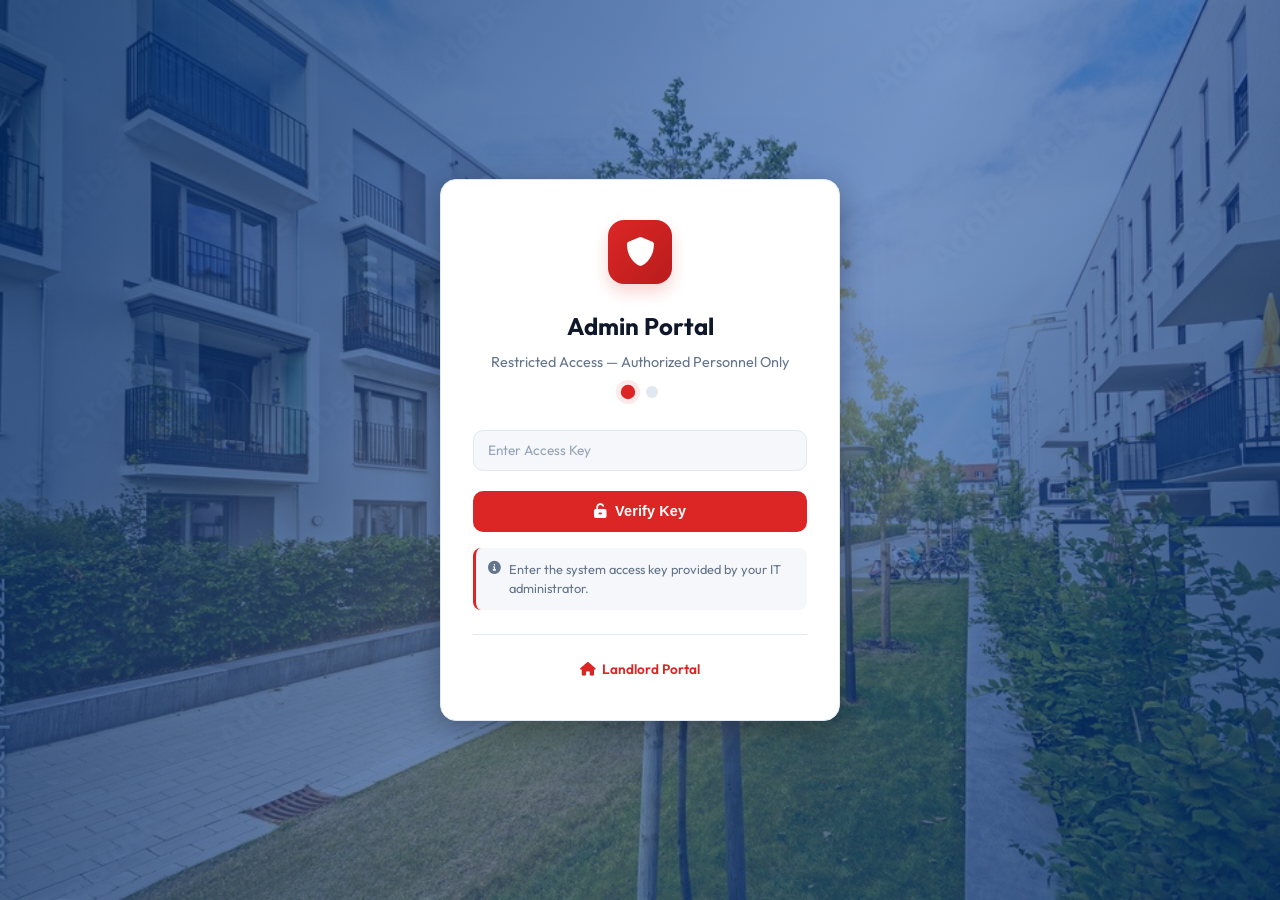
==== commit 54840b16: "Added the background image" ====
--- a/frontend/admin-login.html
+++ b/frontend/admin-login.html
@@ -285,7 +285,7 @@
             const password = document.getElementById('admin-password').value;
             const accessKey = sessionStorage.getItem('temp-access-key');
             const errEl = document.getElementById('pass-error');
-            const btn = document.querySelector('#step-2 .btn-primary');
+            const btn = document.querySelector('#step-2 .auth-btn');
 
             if (!password) {
                 errEl.textContent = ' Password is required.';
--- a/frontend/style.css
+++ b/frontend/style.css
@@ -6,8 +6,9 @@
 
 /* --- Tokens -------------------------------------------- */
 :root {
-    --accent:       #2563eb;
-    --accent-dark:  #1d4ed8;
+    /* Argentina-jersey inspired blues */
+    --accent:       #0d47a1;
+    --accent-dark:  #05306b;
     --success:      #16a34a;
     --danger:       #dc2626;
     --warning:      #d97706;
@@ -15,7 +16,8 @@
     --bg-main:      #f5f7fa;
     --bg-sidebar:   #ffffff;
     --bg-card:      #ffffff;
-    --auth-bg:      #e8eaed;  /* Grey background for login */
+    --auth-bg:      #0b2a5a;  /* Fallback background for login */
+
 
     --text-main:    #0f172a;
     --text-muted:   #64748b;
@@ -44,6 +46,7 @@
     --border:       #334155;
 }
 
+
 /* --- Reset ---------------------------------------------- */
 *, *::before, *::after {
     margin: 0;
@@ -67,7 +70,7 @@
    floating particles, and typewriter text.
    ========================================================= */
 
-/* --- Simple, secure login background --- */
+/* --- Simple, secure login background (image + overlay) --- */
 .auth-page {
     display: flex;
     justify-content: center;
@@ -81,9 +84,28 @@
     padding: 0;
     margin: 0;
     z-index: 9999;
+
+    /* Fallback background color */
     background: var(--auth-bg);
+
+    /* Background image */
+    background-image: url('assets/Background.jpeg');
+    background-size: cover;
+    background-position: center;
+    background-repeat: no-repeat;
+
     overflow: hidden;
 }
+
+/* Dark overlay for readability */
+.auth-page::before {
+    content: '';
+    position: absolute;
+    inset: 0;
+    background: linear-gradient(120deg, rgba(5, 48, 107, 0.80) 0%, rgba(13, 71, 161, 0.55) 55%, rgba(5, 48, 107, 0.80) 100%);
+    z-index: 0;
+}
+
 
 /* --- Glassmorphic card --- */
 .auth-container {
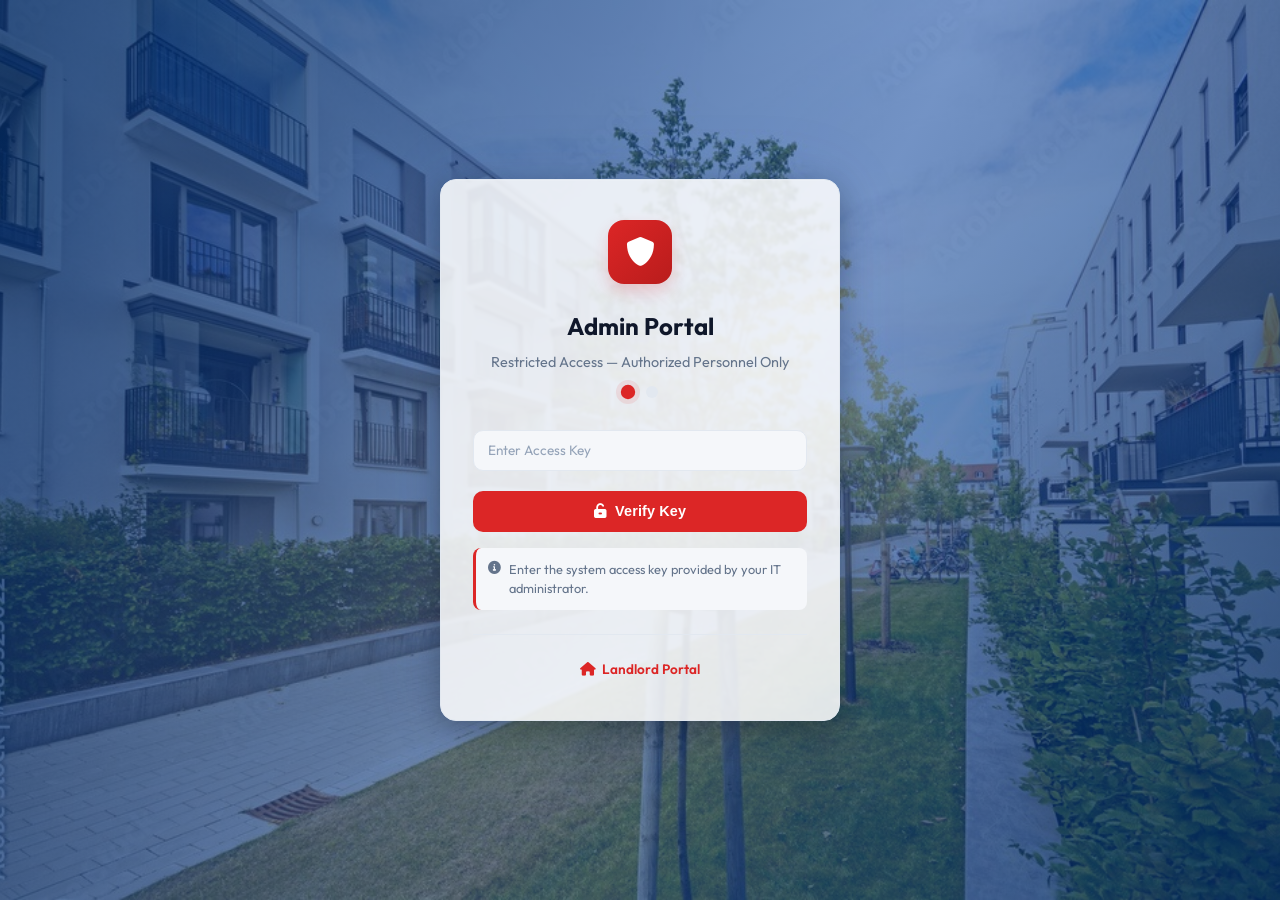
==== commit 46e85e21: "Restyled" ====
--- a/frontend/admin-login.html
+++ b/frontend/admin-login.html
@@ -4,7 +4,7 @@
 <head>
     <meta charset="UTF-8">
     <meta name="viewport" content="width=device-width, initial-scale=1.0">
-    <title>RMS | Admin Login</title>
+    <title>Tuiya Belong Property | Admin Login</title>
     <link rel="stylesheet" href="style.css">
     <link href="https://fonts.googleapis.com/css2?family=Outfit:wght@300;400;600;700&display=swap" rel="stylesheet">
     <link rel="stylesheet" href="https://cdnjs.cloudflare.com/ajax/libs/font-awesome/6.0.0/css/all.min.css">
--- a/frontend/style.css
+++ b/frontend/style.css
@@ -112,8 +112,10 @@
     width: 90%;
     max-width: 400px;
     margin: auto;
-    background: var(--bg-card);
-    border: 1px solid var(--border);
+    /* Card background: slightly more opaque so bg isn't too blurred */
+    background: rgba(255, 255, 255, 0.86);
+    border: 1px solid rgba(226, 232, 240, 1);
+    backdrop-filter: blur(1px);
     border-radius: 16px;
     padding: 2.5rem 2rem;
     box-shadow:
